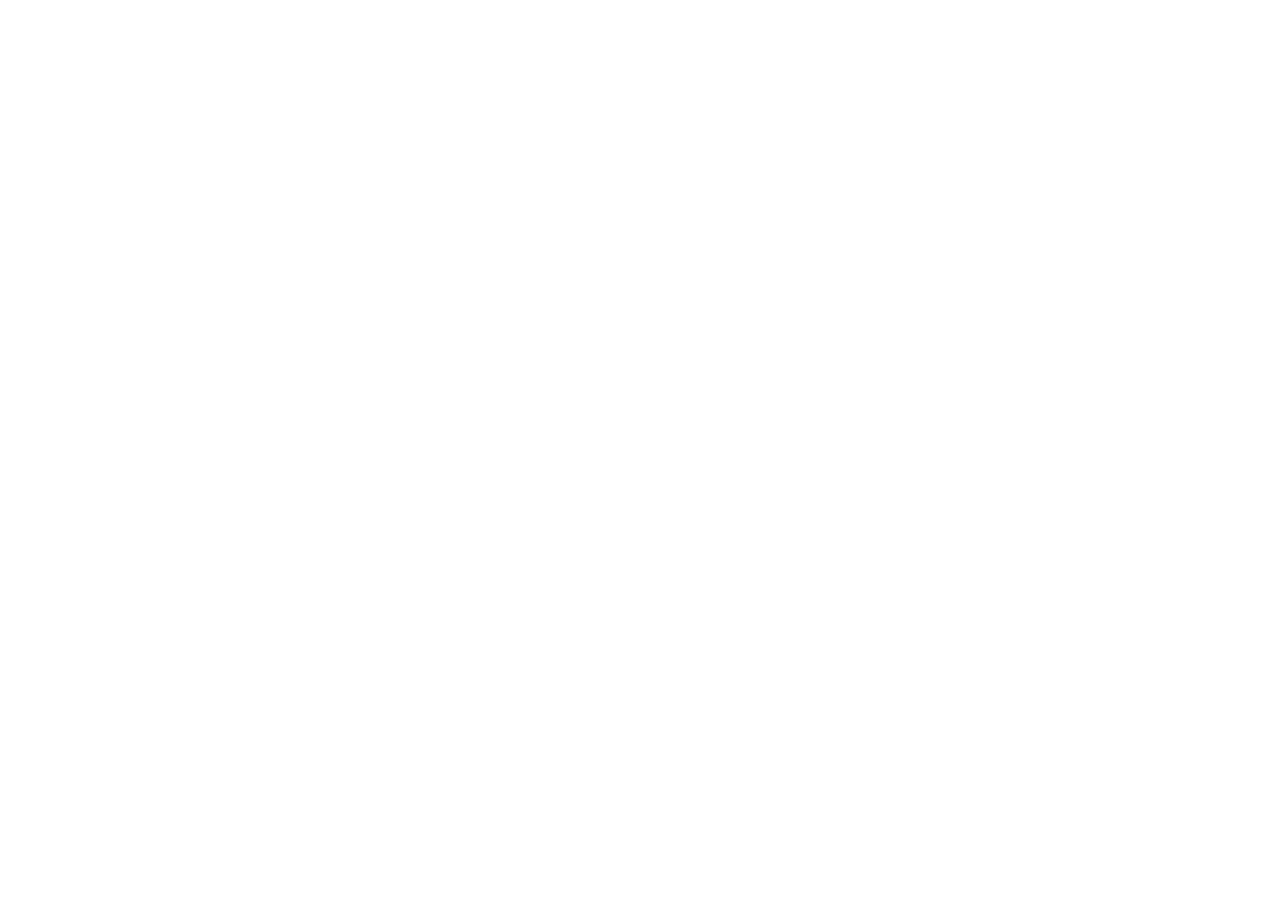
==== index.html @ c7e292f4 "criei o index.html e atualizei o readme" ====
<!DOCTYPE html>
<html lang="en">
<head>
    <meta charset="UTF-8">
    <meta name="viewport" content="width=device-width, initial-scale=1.0">
    <title>Document</title>
</head>
<body>
    
</body>
</html>
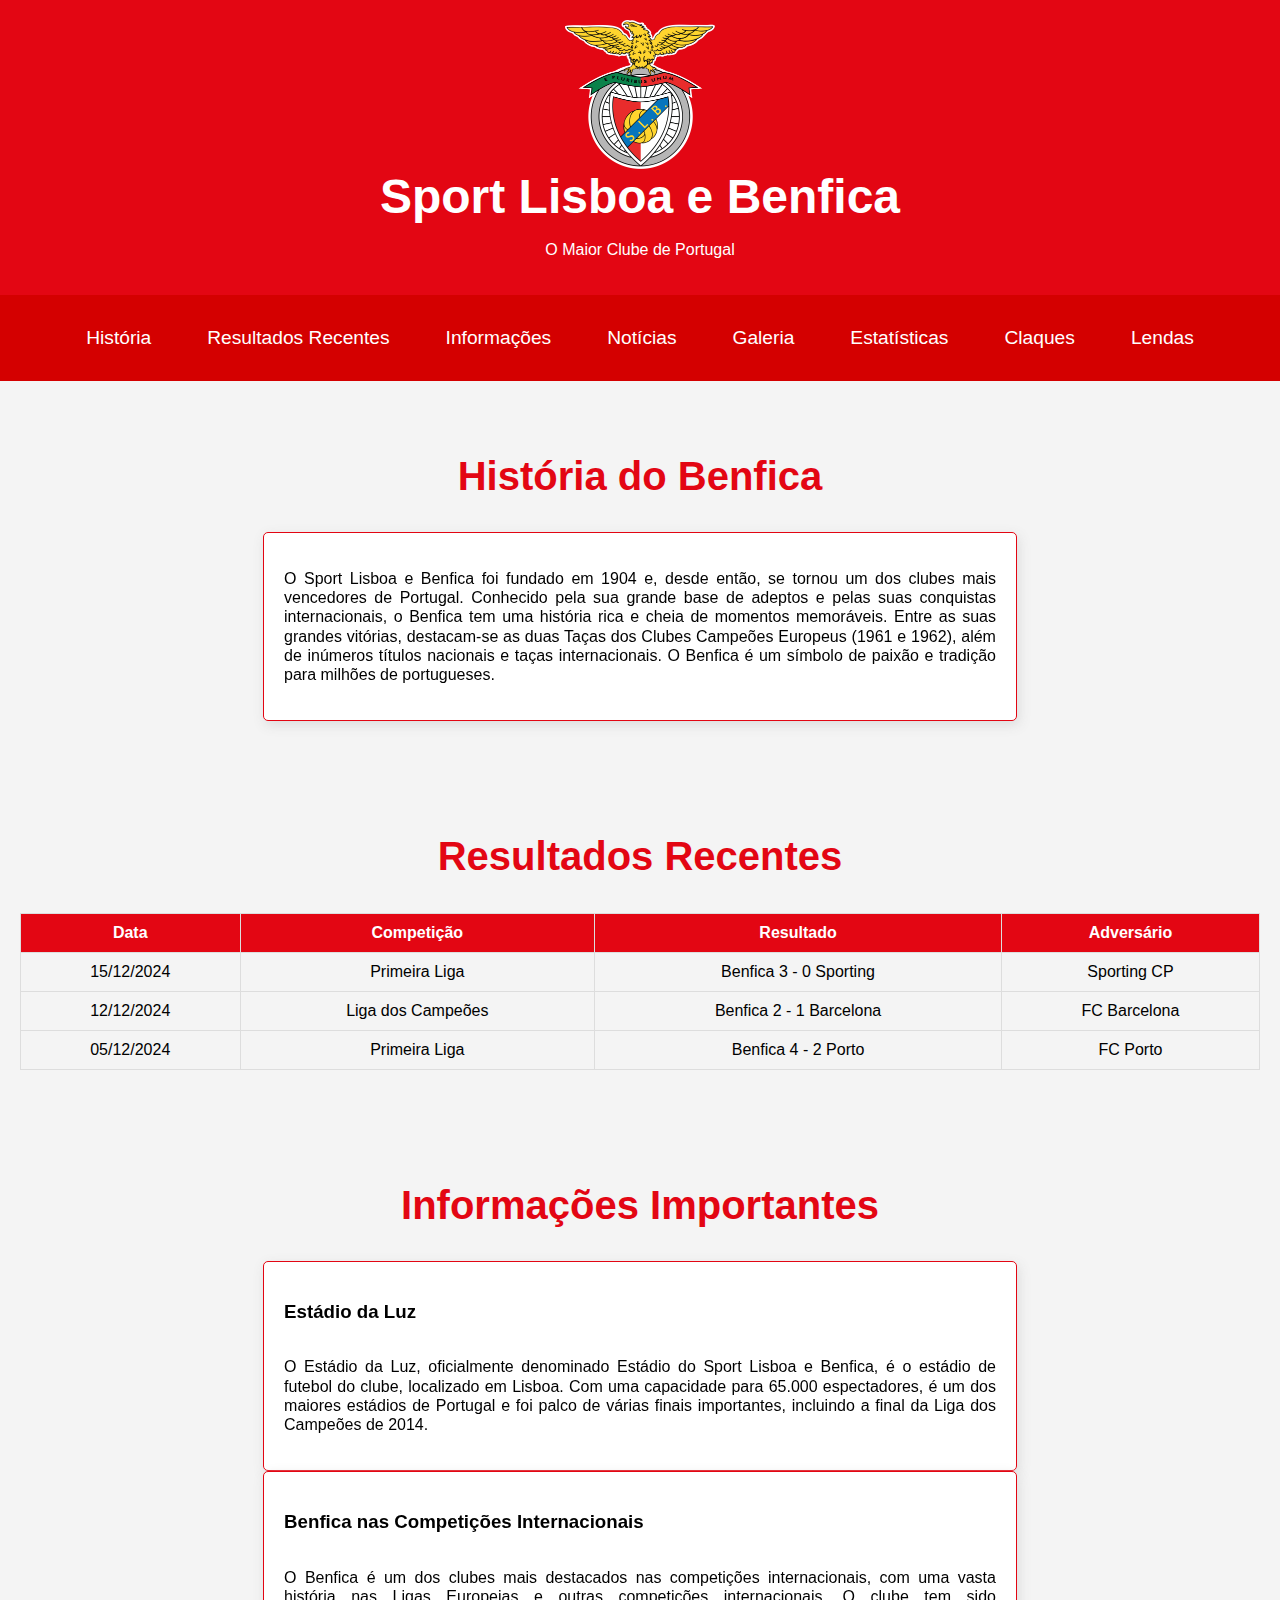
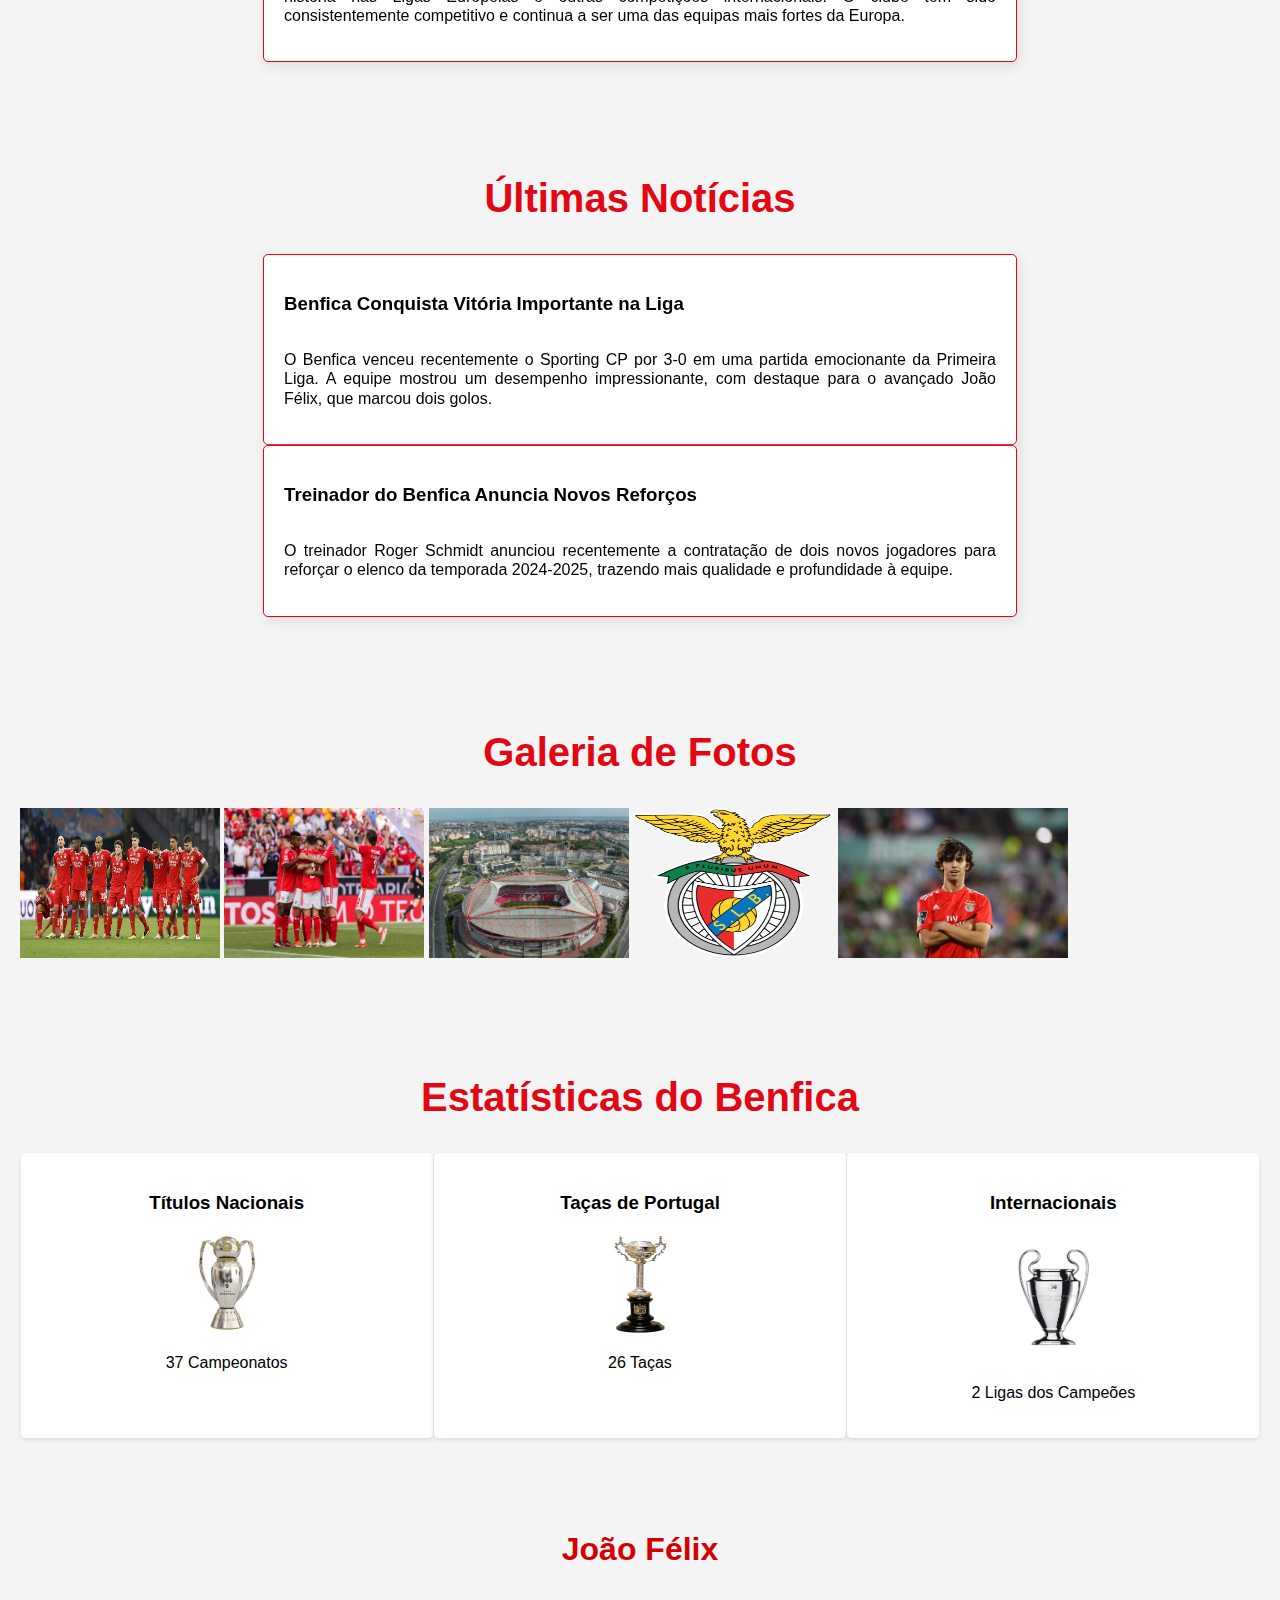
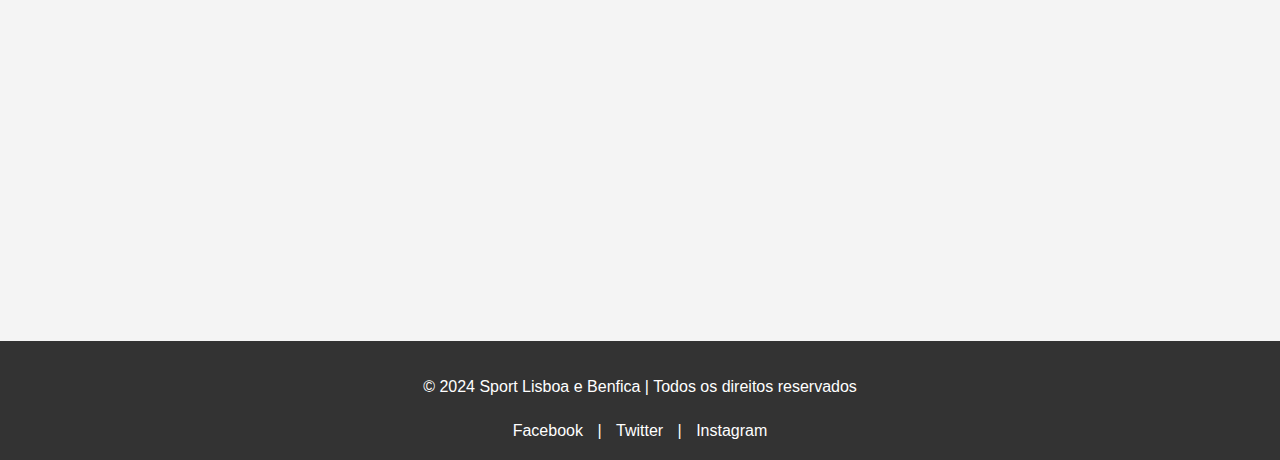
==== commit 6ce5e9c8: "Trabalho Final Eduardo Almeida" ====
--- a/index.html
+++ b/index.html
@@ -1,11 +1,144 @@
 <!DOCTYPE html>
-<html lang="en">
+<html lang="pt">
 <head>
     <meta charset="UTF-8">
     <meta name="viewport" content="width=device-width, initial-scale=1.0">
-    <title>Document</title>
+    <title>Benfica - O Maior Clube de Portugal</title>
+    <link rel="stylesheet" href="style.css">
 </head>
 <body>
-    
+    <header>
+        <img src="SL_Benfica_logo.webp.webp.webp.webp" alt="Logotipo do Benfica">
+        <h1>Sport Lisboa e Benfica</h1>
+        <p>O Maior Clube de Portugal</p>
+    </header>
+
+    <nav>
+        <a href="#historia">História</a>
+        <a href="#resultados">Resultados Recentes</a>
+        <a href="#informacoes">Informações</a>
+        <a href="#noticias">Notícias</a>
+        <a href="#galeria">Galeria</a>
+        <a href="#estatisticas">Estatísticas</a>
+        <a href="claques.html">Claques</a>
+        <a href="lendas.html">Lendas</a>
+    </nav>
+
+    <section id="historia">
+        <h2>História do Benfica</h2>
+        <div class="card">
+            <p>O Sport Lisboa e Benfica foi fundado em 1904 e, desde então, se tornou um dos clubes mais vencedores de Portugal. Conhecido pela sua grande base de adeptos e pelas suas conquistas internacionais, o Benfica tem uma história rica e cheia de momentos memoráveis. Entre as suas grandes vitórias, destacam-se as duas Taças dos Clubes Campeões Europeus (1961 e 1962), além de inúmeros títulos nacionais e taças internacionais. O Benfica é um símbolo de paixão e tradição para milhões de portugueses.</p>
+        </div>
+    </section>
+
+    <section id="resultados">
+        <h2>Resultados Recentes</h2>
+        <table class="results-table">
+            <thead>
+                <tr>
+                    <th>Data</th>
+                    <th>Competição</th>
+                    <th>Resultado</th>
+                    <th>Adversário</th>
+                </tr>
+            </thead>
+            <tbody>
+                <tr>
+                    <td>15/12/2024</td>
+                    <td>Primeira Liga</td>
+                    <td>Benfica 3 - 0 Sporting</td>
+                    <td>Sporting CP</td>
+                </tr>
+                <tr>
+                    <td>12/12/2024</td>
+                    <td>Liga dos Campeões</td>
+                    <td>Benfica 2 - 1 Barcelona</td>
+                    <td>FC Barcelona</td>
+                </tr>
+                <tr>
+                    <td>05/12/2024</td>
+                    <td>Primeira Liga</td>
+                    <td>Benfica 4 - 2 Porto</td>
+                    <td>FC Porto</td>
+                </tr>
+            </tbody>
+        </table>
+    </section>
+
+    <section id="informacoes">
+        <h2>Informações Importantes</h2>
+        <div class="card">
+            <h3>Estádio da Luz</h3>
+            <p>O Estádio da Luz, oficialmente denominado Estádio do Sport Lisboa e Benfica, é o estádio de futebol do clube, localizado em Lisboa. Com uma capacidade para 65.000 espectadores, é um dos maiores estádios de Portugal e foi palco de várias finais importantes, incluindo a final da Liga dos Campeões de 2014.</p>
+        </div>
+        <div class="card">
+            <h3>Benfica nas Competições Internacionais</h3>
+            <p>O Benfica é um dos clubes mais destacados nas competições internacionais, com uma vasta história nas Ligas Europeias e outras competições internacionais. O clube tem sido consistentemente competitivo e continua a ser uma das equipas mais fortes da Europa.</p>
+        </div>
+    </section>
+
+    <section id="noticias">
+        <h2>Últimas Notícias</h2>
+        <div class="card">
+            <h3>Benfica Conquista Vitória Importante na Liga</h3>
+            <p>O Benfica venceu recentemente o Sporting CP por 3-0 em uma partida emocionante da Primeira Liga. A equipe mostrou um desempenho impressionante, com destaque para o avançado João Félix, que marcou dois golos.</p>
+        </div>
+        <div class="card">
+            <h3>Treinador do Benfica Anuncia Novos Reforços</h3>
+            <p>O treinador Roger Schmidt anunciou recentemente a contratação de dois novos jogadores para reforçar o elenco da temporada 2024-2025, trazendo mais qualidade e profundidade à equipe.</p>
+        </div>
+    </section>
+
+    <section id="galeria">
+        <h2>Galeria de Fotos</h2>
+        <div class="gallery">
+            <img src="31f1d7d7cf8b26671f0ec4271b1b0928.webp" alt="" width="200" height="150">
+            <img src="mw-1920.webp" alt="" width="200" height="150">
+            <img src="pnm_64b54b9068e32839573855.webp.webp" alt="" width="200" height="150">
+            <img src="SL_Benfica_logo.webp.webp.webp.webp" alt="" width="200" height="150">
+            <img src="doc2019051226226789_3nf12731864760bdefaultlarge_1024.webp.webp" alt="" width="230" height="150">
+        </div>
+    </section>
+
+    <section id="estatisticas">
+        <h2>Estatísticas do Benfica</h2>
+        <div class="statistics">
+            <div>
+                <h3>Títulos Nacionais</h3>
+                <img src="Liga Lusitana.webp.webp" alt="Campeonato Português" width="150" height="100">
+                <p>37 Campeonatos</p>
+            </div>
+            <div>
+                <h3>Taças de Portugal</h3>
+                <img src="F._Taça_de_Portugal.webp" alt="Taça de Portugal" width="100" height="100">
+                <p>26 Taças</p>
+            </div>
+            <div>
+                <h3>Internacionais</h3>
+                <img src="166f07f50059c351ed0d854ae3b6d673.webp" alt="Liga dos Campeões" width="100" height="130">
+                <p>2 Ligas dos Campeões</p>
+            </div>
+        </div>
+    </section>
+    <body>
+        <p>
+            <center>
+                <h1 class="joao"> João Félix </h1>
+            </center>
+         
+        </p>
+        <center>
+        <iframe width="560" height="315" src="https://www.youtube.com/embed/L69HmQ44AhU?si=KDdE4nenvprB4VVh" title="YouTube video player" frameborder="0" allow="accelerometer; autoplay; clipboard-write; encrypted-media; gyroscope; picture-in-picture; web-share" referrerpolicy="strict-origin-when-cross-origin" allowfullscreen></iframe>
+    </center>
+    </body>
+
+    <footer>
+        <p>&copy; 2024 Sport Lisboa e Benfica | Todos os direitos reservados</p>
+        <div class="social-media">
+            <a href="https://www.facebook.com/SLBenfica" target="_blank">Facebook</a> | 
+            <a href="https://twitter.com/slbenfica" target="_blank">Twitter</a> | 
+            <a href="https://www.instagram.com/SLBenfica" target="_blank">Instagram</a>
+        </div>
+    </footer>
 </body>
-</html>+</html>
--- a/style.css
+++ b/style.css
@@ -0,0 +1,120 @@
+
+body {
+    font-family: Arial, sans-serif;
+    margin: 0;
+    padding: 0;
+    background-color: #f4f4f4;
+}
+header {
+    background-color: #e30613;
+    color: white;
+    padding: 20px 0;
+    text-align: center;
+}
+header img {
+    display: block;
+    margin: 0 auto;
+    width: 150px;
+    height: auto;
+}
+header h1 {
+    margin: 0;
+    font-size: 3em;
+}
+nav {
+    background-color: #d40000;
+    padding: 2em;
+    text-align: center;
+    display: flex;
+    flex-wrap: wrap;
+    gap: 1rem;
+    align-items: center;
+    justify-content: center;
+    
+}
+nav a {
+    color: white;
+    margin: 0 20px;
+    text-decoration: none;
+    font-size: 1.2em;
+}
+nav a:hover {
+    text-decoration: underline;
+}
+section {
+    padding: 40px 20px;
+}
+h2 {
+    color: #e30613;
+    font-size: 2.5em;
+    text-align: center;
+}
+.card {
+    background-color: white;
+    border: 1px solid #e30613;
+    padding: 20px;
+    margin: 20px 0;
+    border-radius: 5px;
+    width: fit-content;
+    margin: auto;
+    filter: drop-shadow(2px 4px 6px gainsboro);
+
+}
+.results-table {
+    width: 100%;
+    border-collapse: collapse;
+    margin-top: 20px;
+}
+.results-table th, .results-table td {
+    border: 1px solid #ddd;
+    padding: 10px;
+    text-align: center;
+}
+.results-table th {
+    background-color: #e30613;
+    color: white;
+}
+footer {
+    background-color: #333;
+    color: white;
+    text-align: center;
+    padding: 20px;
+}
+.social-media {
+    margin-top: 10px;
+}
+.social-media a {
+    color: white;
+    margin: 0 10px;
+    text-decoration: none;
+}
+.social-media a:hover {
+    text-decoration: underline;
+}
+.statistics {
+    display: flex;
+    justify-content: space-around;
+    margin-top: 20px;
+}
+.statistics div {
+    background-color: #fff;
+    padding: 20px;
+    border-radius: 5px;
+    text-align: center;
+    width: 30%;
+    box-shadow: 0 2px 5px rgba(0,0,0,0.1);
+}
+
+p {
+    max-width: 80ch;
+    text-align: justify;
+    line-height: 1.2em;
+    text-wrap-mode: wrap;
+    width: fit-content;
+    margin: auto;
+    padding: 1rem 0 1rem 0;
+}
+
+.joao{
+   color: #d40000; 
+}